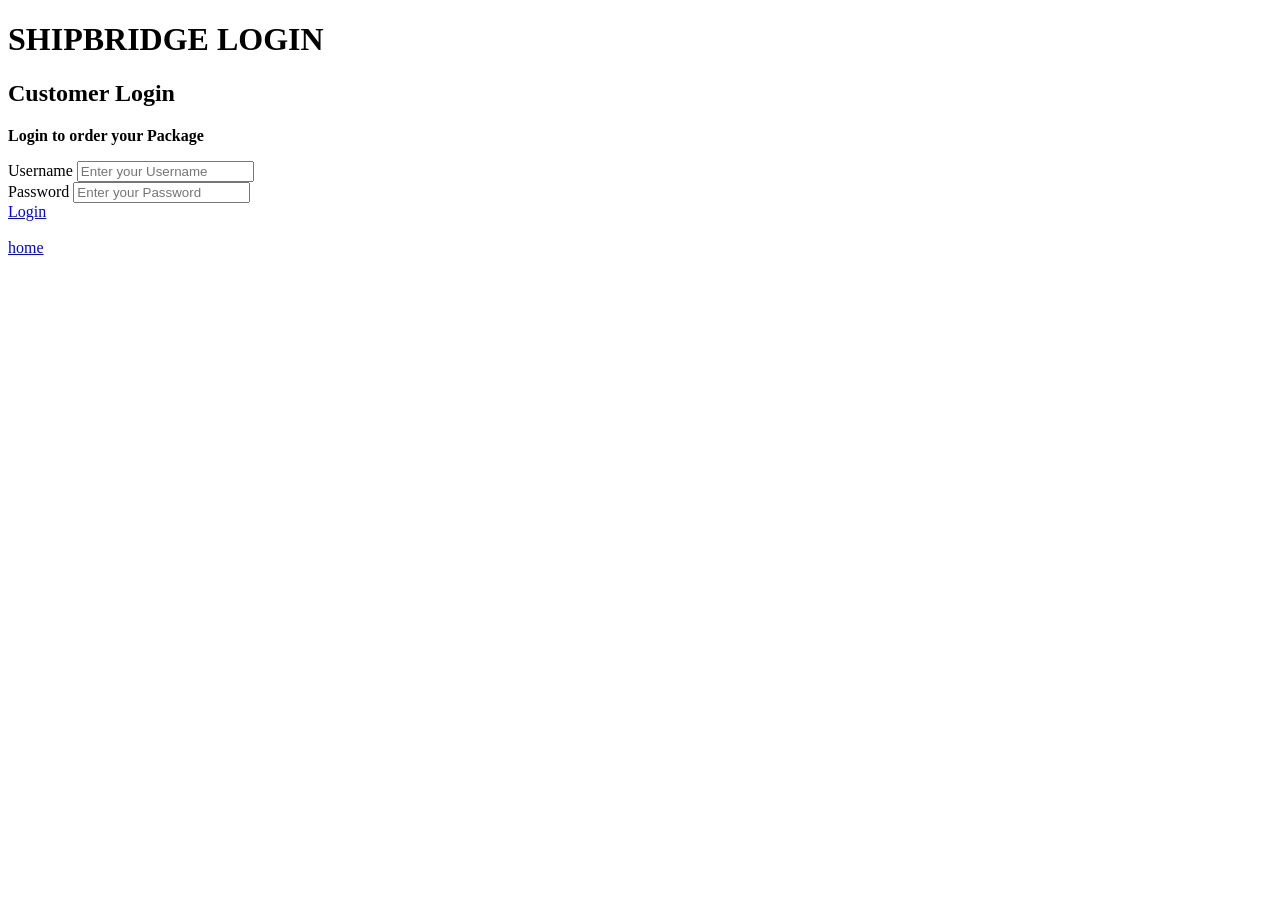
==== login.html @ 8acdf157 "Add login html and respective classes" ====
<!doctype html>
<html lang="en">
  <head>
    <meta charset="UTF-8" />
    <meta name="viewport" content="width=device-width, initial-scale=1.0" />
    <title>SHIPBRIDGE</title>
    <link rel="stylesheet" href="css/login.css" />
  </head>
  <body>
    <main>
      <header class="main">
        <h1>SHIPBRIDGE LOGIN</h1>
        <h2>Customer Login</h2>
      </header>
      <section class="small-heading">
        <div>
          <p>
            <strong>Login to order your Package</strong>
          </p>
        </div>
      </section>
      <section>
        <div class="hero-login">
          <form autocomplete="on">
            <label for="Username">Username</label>
            <input
              type="text"
              id="username"
              name="username"
              placeholder="Enter your Username"
              autocomplete="username"
              autocapitalize="none"
            />

            <br />

            <label for="Password">Password</label>
            <input
              type="Password"
              id="Password"
              name="Password"
              placeholder="Enter your Password"
            />
            <div class="hero-signin">
              <a href="order.html">Login</a>
            </div>
          </form>
        </div>
      </section>
    </main>
    <br />
    <section>
      <div>
        <a href="index.html">home</a>
      </div>
    </section>
  </body>
</html>
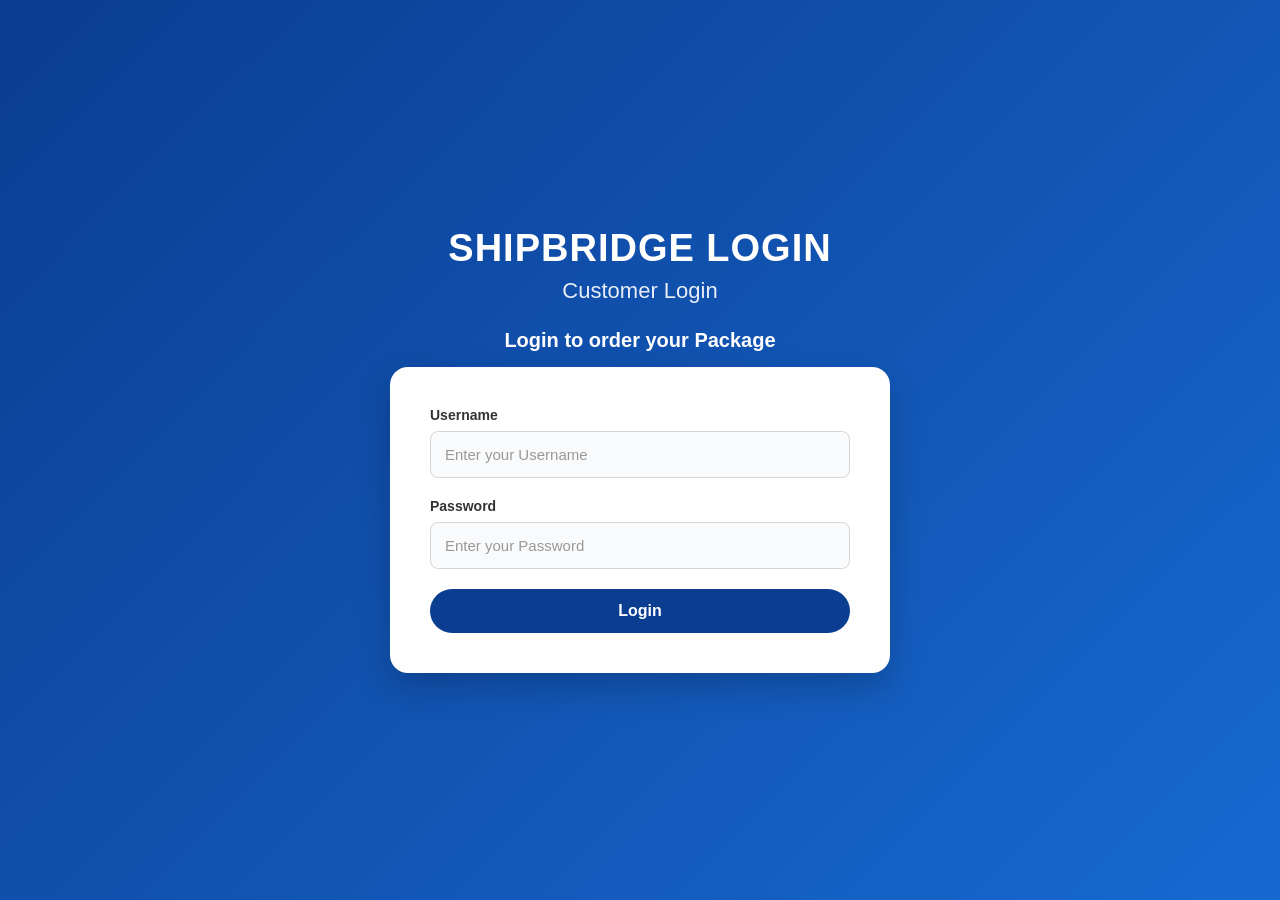
==== commit e691ec7b: "Remove home link" ====
--- a/login.html
+++ b/login.html
@@ -48,11 +48,5 @@
         </div>
       </section>
     </main>
-    <br />
-    <section>
-      <div>
-        <a href="index.html">home</a>
-      </div>
-    </section>
   </body>
 </html>
--- a/css/login.css
+++ b/css/login.css
@@ -0,0 +1,250 @@
+/* =========================
+   GENERAL STYLES
+========================= */
+
+* {
+    box-sizing: border-box;
+}
+
+html {
+    scroll-behavior: smooth;
+}
+
+body {
+    margin: 0;
+    font-family: Arial, Helvetica, sans-serif;
+
+    min-height: 100vh;
+
+    background: linear-gradient(
+        135deg,
+        #0b3d91,
+        #1769d1
+    );
+
+    color: #222;
+
+    display: flex;
+    justify-content: center;
+    align-items: center;
+
+    padding: 20px;
+}
+
+/* =========================
+   MAIN CONTAINER
+========================= */
+
+main{
+    width: 100%;
+    max-width: 500px;
+}
+
+
+/* =========================
+   LOGIN HEADER
+========================= */
+
+.main {
+    text-align: center;
+    color: white;
+
+    margin-bottom: 25px;
+}
+
+.main h1 {
+    margin: 0 0 8px;
+
+    font-size: 32px;
+    letter-spacing: 1px;
+}
+
+.main h2 {
+    margin: 0;
+
+    font-size: 20px;
+    font-weight: 400;
+
+    opacity: 0.9;
+}
+
+
+/* =========================
+   SMALL HEADING
+========================= */
+
+.small-heading {
+    text-align: center;
+
+    color: white;
+
+    margin-bottom: 15px;
+}
+
+.small-heading p {
+    margin: 0;
+}
+
+.small-heading strong {
+    font-size: 20px;
+}
+/* =========================
+   LOGIN CARD
+========================= */
+.hero-login {
+    background-color: white;
+
+    width: 100%;
+
+    padding: 35px;
+
+    border-radius: 18px;
+
+    box-shadow:
+        0 15px 35px rgba(0, 0, 0, 0.2);
+}
+
+
+/* =========================
+   FORM
+========================= */
+
+.hero-login form {
+    width: 100%;
+}
+
+.hero-login label {
+    display: block;
+
+    margin-bottom: 8px;
+
+    font-size: 14px;
+
+    font-weight: bold;
+
+    color: #333;
+}
+
+.hero-login input {
+    width: 100%;
+
+    padding: 14px;
+
+    margin-bottom: 20px;
+
+    border: 1px solid #d5d5d5;
+
+    border-radius: 8px;
+
+    background-color: #f9fafc;
+
+    color: #222;
+
+    font-size: 15px;
+
+    outline: none;
+
+    transition:
+        border-color 0.3s,
+        box-shadow 0.3s,
+        background-color 0.3s;
+}
+
+
+/* =========================
+   INPUT FOCUS
+========================= */
+
+.hero-login input:focus {
+    border-color: #0b3d91;
+
+    background-color: white;
+
+    box-shadow:
+        0 0 0 3px rgba(11, 61, 145, 0.15);
+}
+
+
+/* =========================
+   PLACEHOLDER
+========================= */
+
+.hero-login input::placeholder {
+    color: #999;
+}
+
+
+/* =========================
+   LOGIN BUTTON
+========================= */
+
+.hero-signin a {
+    display: block;
+
+    width: 100%;
+
+    padding: 13px 25px;
+
+    background-color: #0b3d91;
+    color: white;
+
+    text-align: center;
+
+    border-radius: 25px;
+
+    font-weight: bold;
+
+    text-decoration: none;
+}
+
+
+/* =========================
+   BUTTON HOVER
+========================= */
+.hero-signin a:hover {
+    background-color: #082f70;
+}
+
+/* =========================
+   BUTTON ACTIVE
+========================= */
+
+.hero-signin button:active {
+    transform: translateY(0);
+}
+
+
+/* =========================
+   KEYBOARD ACCESSIBILITY
+========================= */
+
+.hero-login input:focus-visible,
+.hero-signin button:focus-visible {
+    outline: 3px solid #ff9800;
+
+    outline-offset: 3px;
+}
+
+
+/* =========================
+   TABLET / DESKTOP
+========================= */
+
+@media (min-width: 768px) {
+
+    body {
+        padding: 40px;
+    }
+
+    .main h1 {
+        font-size: 38px;
+    }
+
+    .main h2 {
+        font-size: 22px;
+    }
+
+    .hero-login {
+        padding: 40px;
+    }
+}
